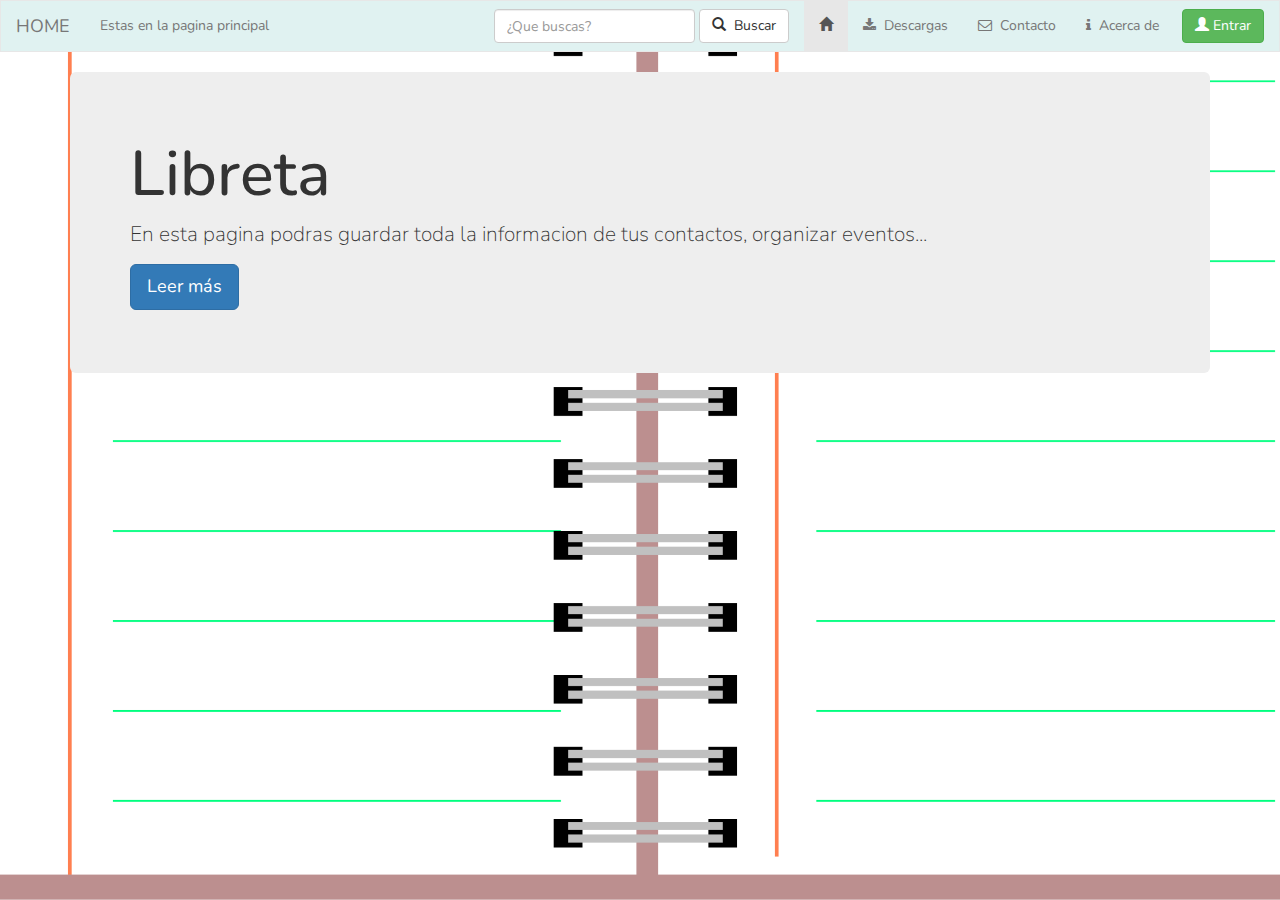
==== index.html @ ff147fd1 "icono" ====
<!DOCTYPE html>
<html lang="es">
    <head>
        <link rel="shortcut icon" href="favicon.ico"/>
        <meta charset="utf-8">
        <meta http-equiv="X-UA-Compatible" content="IE=edge">
        <meta name="viewport" content="width=device-width, initial-scale=1">
        <meta name="description" content="">
        <title>Libreta | Home</title>

        <!-- Bootstrap -->
        <link href="css/bootstrap.min.css" rel="stylesheet">

        <!-- purecss -->
        <link rel="stylesheet" href="http://yui.yahooapis.com/pure/0.5.0/pure-min.css">

        <!-- Estilo personificado -->
        <link href="css/style.css" rel="stylesheet">

        <!-- font awesone(iconos) -->
        <link href="//maxcdn.bootstrapcdn.com/font-awesome/4.2.0/css/font-awesome.min.css" rel="stylesheet">
        
        <link href='http://fonts.googleapis.com/css?family=Nunito:400,300,700' rel='stylesheet' type='text/css'>
    </head>
    <body>

        <nav class="navbar navbar-default">
            <div class="container-fluid">
                <!-- Brand and toggle get grouped for better mobile display -->
                <div class="navbar-header">
                    <button type="button" class="navbar-toggle collapsed" data-toggle="collapse" data-target="#bs-example-navbar-collapse-1">
                        <span class="sr-only">Toggle navigation</span>
                        <span class="icon-bar"></span>
                        <span class="icon-bar"></span>
                        <span class="icon-bar"></span>
                    </button>
                    <a class="navbar-brand" href="#">HOME</a><p class="navbar-text">Estas en la pagina principal</p> 
                </div>

                <!-- Collect the nav links, forms, and other content for toggling -->
                <div class="collapse navbar-collapse " id="bs-example-navbar-collapse-1">

                    

                    <ul class="nav navbar-nav navbar-right">
                        <li class="active"><a href="home.php"><span class="glyphicon glyphicon-home"></span></a></li>
                        <li><a href="descargas.html"><span class="fa fa-download"></span>&nbsp; Descargas</a></li>
                        <li><a href="contacto.html"><span class="fa fa-envelope-o"></span>&nbsp; Contacto</a></li>
                        <li><a href="info.html"><span class="fa fa-info"></span>&nbsp; Acerca de</a></li>
                        <li>&nbsp; <button type="button" class="btn btn-success navbar-btn" data-toggle="modal" data-target="#myModal"><span class="glyphicon glyphicon-user"></span> Entrar</button></li>
                    </ul>
                    <form class="navbar-form navbar-right" role="search">
                        <div class="form-group">
                            <input type="text" class="form-control" placeholder="¿Que buscas?">
                        </div>
                        <button type="submit" class="btn btn-default"><span class="glyphicon glyphicon-search"></span>&nbsp; Buscar</button>
                    </form>

                    <div class="modal fade" id="myModal" tabindex="-1" role="dialog" aria-labelledby="myModalLabel" aria-hidden="true">
                        <div class="modal-dialog">
                            <div class="modal-content">
                                <div class="modal-header">
                                    <button type="button" class="close" data-dismiss="modal" aria-label="Close"><span aria-hidden="true">&times;</span></button>
                                    <h4 class="modal-title" id="myModalLabel">Entrar en nuestro servicio</h4>
                                </div>
                                <div class="modal-body">
                                    <div class="row">
                                        <div class="col-xs-12 col-md-6">
                                            <form class="pure-form pure-form-stacked" action="oper/login.php" method="post">
                                                <fieldset>
                                                    <legend>Inicio de Sesión</legend>
                                                    
                                                    <label for="email">Email</label>
                                                    <input id="email" name="email" type="email" class="pure-input-1" placeholder="Email" required="required">

                                                    <label for="password">Password</label>
                                                    <input id="password" type="password" name="password" class="pure-input-1"  placeholder="Password" required="required">

                                                    <label for="remember" class="pure-checkbox">
                                                        <input id="remember" type="checkbox"> Recordar
                                                    </label>

                                                    <button type="submit" class="btn btn-success">Iniciar Sesión</button>
                                                </fieldset>
                                            </form>
                                        </div>
                                        <div class="col-xs-12 col-md-6">
                                            <form class="pure-form pure-form-stacked">
                                                <fieldset>
                                                    <legend>Registrarse</legend>


                                                    <label for="nombre-reg">Nombre</label>
                                                    <input id="nombre-reg" class="pure-input-1" type="text" placeholder="Nombre" required>

                                                    <label for="email-reg">Email</label>
                                                    <input id="email-reg" type="email" class="pure-input-1" placeholder="Email" required>

                                                    <label for="email-rep">Repita el Email</label>
                                                    <input id="email-rep" type="email" class="pure-input-1" placeholder="Repita el Email" required>


                                                    <label for="password-reg">Password</label>
                                                    <input id="password-reg" type="password" class="pure-input-1" placeholder="Password" required>


                                                    <label for="password-rep" >Repita la Password</label>
                                                    <input id="password-rep" class="margen-inf-20 pure-input-1" type="password" placeholder="Repita la Password" required>
                                                    <br/>
                                                    <button type="submit" class="btn btn-primary">Registrarse</button>
                                                </fieldset>
                                            </form>
                                        </div>
                                    </div>
                                    <div class="modal-footer">
                                        <p class="text-info">Proximamente podras entrar usando tu cuenta de facebook, twitter u otra red social.</p>

                                    </div>
                                </div>
                            </div>
                        </div>

                    </div>
                </div><!-- /.navbar-collapse -->
            </div><!-- /.container-fluid -->
        </nav>
        <div class="container">
            <div class="jumbotron">
                <h1>Libreta</h1>
                <p>En esta pagina podras guardar toda la informacion de tus contactos, organizar eventos... </p>
                <p><a class="btn btn-primary btn-lg" role="button" data-toggle="collapse" href="#collapseLeerMas" data-aria-expanded="false" data-aria-controls="collapseLeerMas">Leer más</a></p>
                <div class="collapse" id="collapseLeerMas">
  <div class="well">
    mdsjfs fsdfjsdof fsdfonr freferghtyujk uikui l ioiñp  
  </div>
</div>
            </div>
        </div>

       
        <!-- jQuery -->
        <script src="https://ajax.googleapis.com/ajax/libs/jquery/1.11.1/jquery.min.js"></script>
        <!-- Javascript para los efectos de bootstrap -->
        <script src="js/bootstrap.min.js"></script>
        <script src="js/modal.js"></script>
    </body>
</html>
---- css/style.css ----
/*
To change this license header, choose License Headers in Project Properties.
To change this template file, choose Tools | Templates
and open the template in the editor.
*/
/* 
    Created on : 02-01-2015, 20:09:57
    Author     : Victor
*/
body {
    background: url(../img/agenda.png) no-repeat center center fixed; 
    -webkit-background-size: cover;
    -moz-background-size: cover;
    -o-background-size: cover;
    background-size: cover;
}


*{
    font-family: 'Nunito', sans-serif;
}

.display-block{
    position: relative;
    padding: 5px;
}

.navbar{
    border-radius: 0px;
}
.navbar-default{
    background-color: #E0F2F1;
}

.margen-inf-20{
    
    margin-bottom: 20px;
}
.button-success,
        .button-error,
        .button-warning,
        .button-secondary {
            color: white;
            border-radius: 4px;
            text-shadow: 0 1px 1px rgba(0, 0, 0, 0.2);
        }

        .button-success {
            background: rgb(28, 184, 65); /* this is a green */
        }

        .button-error {
            background: rgb(202, 60, 60); /* this is a maroon */
        }

        .button-warning {
            background: rgb(223, 117, 20); /* this is an orange */
        }

        .button-secondary {
            background: rgb(66, 184, 221); /* this is a light blue */
        }
.izq{
    float: left;
    position: absolute;
}
.der{
    float: left;
    position: absolute;
    left: 35%;
}
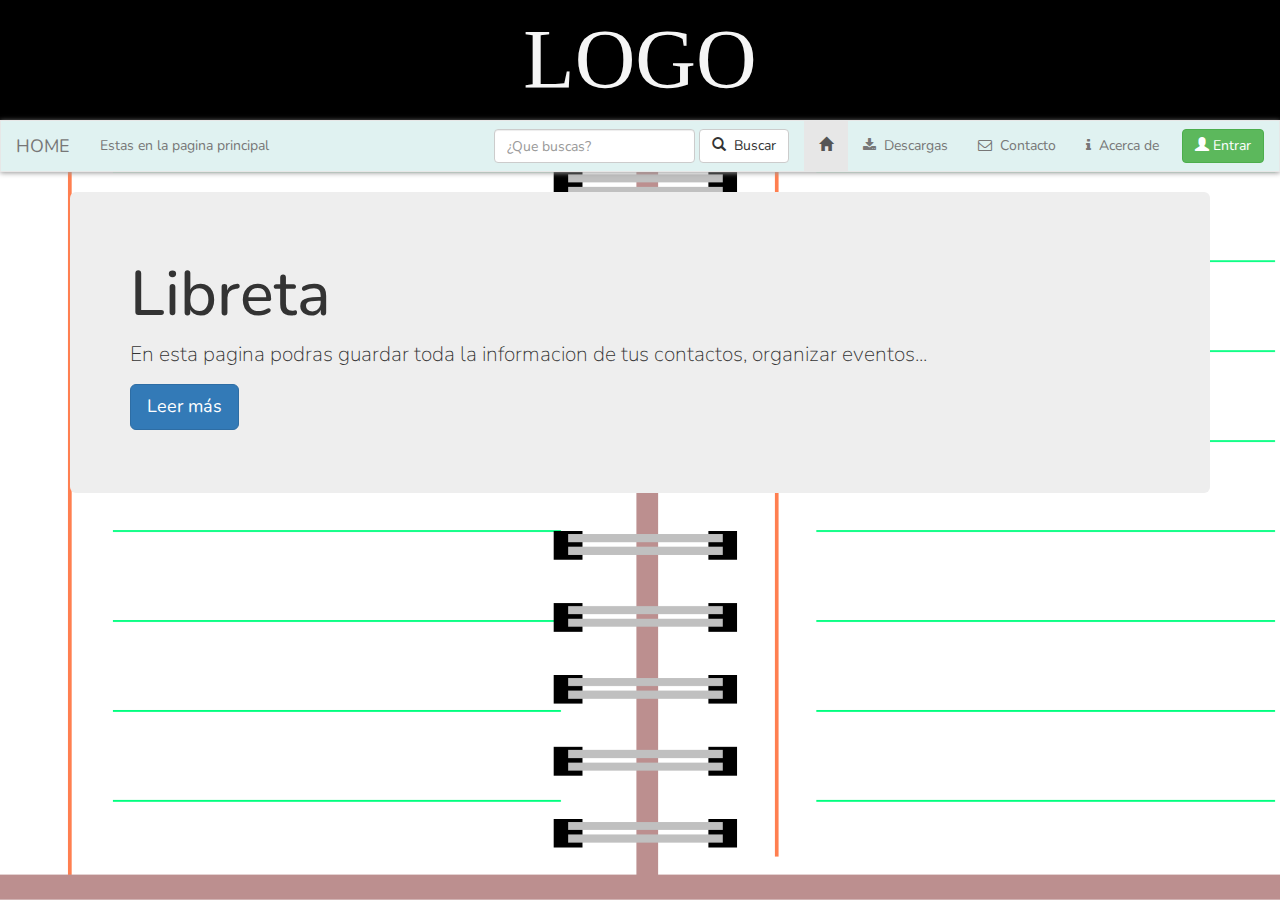
==== commit 9ac0bd47: ":new:  Novedades en el index" ====
--- a/index.html
+++ b/index.html
@@ -19,12 +19,35 @@
 
         <!-- font awesone(iconos) -->
         <link href="//maxcdn.bootstrapcdn.com/font-awesome/4.2.0/css/font-awesome.min.css" rel="stylesheet">
-        
+
         <link href='http://fonts.googleapis.com/css?family=Nunito:400,300,700' rel='stylesheet' type='text/css'>
+        <script>
+            (function (i, s, o, g, r, a, m) {
+                i['GoogleAnalyticsObject'] = r;
+                i[r] = i[r] || function () {
+                    (i[r].q = i[r].q || []).push(arguments)
+                }, i[r].l = 1 * new Date();
+                a = s.createElement(o),
+                        m = s.getElementsByTagName(o)[0];
+                a.async = 1;
+                a.src = g;
+                m.parentNode.insertBefore(a, m)
+            })(window, document, 'script', '//www.google-analytics.com/analytics.js', 'ga');
+
+            ga('create', 'UA-58429237-1', 'auto');
+            ga('send', 'pageview');
+
+        </script>
+         <!-- jQuery -->
+        <script src="https://ajax.googleapis.com/ajax/libs/jquery/1.11.1/jquery.min.js"></script>
+        <!-- Javascript para los efectos de bootstrap -->
+        <script src="js/bootstrap.min.js"></script>
+        <script src="js/modal.js"></script>
+        <script src="js/ejecucion-jquery.js"></script>
     </head>
     <body>
-
-        <nav class="navbar navbar-default">
+        <div class="logo">LOGO</div>
+        <nav class="navbar navbar-default menu">
             <div class="container-fluid">
                 <!-- Brand and toggle get grouped for better mobile display -->
                 <div class="navbar-header">
@@ -40,7 +63,7 @@
                 <!-- Collect the nav links, forms, and other content for toggling -->
                 <div class="collapse navbar-collapse " id="bs-example-navbar-collapse-1">
 
-                    
+
 
                     <ul class="nav navbar-nav navbar-right">
                         <li class="active"><a href="home.php"><span class="glyphicon glyphicon-home"></span></a></li>
@@ -69,7 +92,7 @@
                                             <form class="pure-form pure-form-stacked" action="oper/login.php" method="post">
                                                 <fieldset>
                                                     <legend>Inicio de Sesión</legend>
-                                                    
+
                                                     <label for="email">Email</label>
                                                     <input id="email" name="email" type="email" class="pure-input-1" placeholder="Email" required="required">
 
@@ -130,14 +153,26 @@
                 <p>En esta pagina podras guardar toda la informacion de tus contactos, organizar eventos... </p>
                 <p><a class="btn btn-primary btn-lg" role="button" data-toggle="collapse" href="#collapseLeerMas" data-aria-expanded="false" data-aria-controls="collapseLeerMas">Leer más</a></p>
                 <div class="collapse" id="collapseLeerMas">
-  <div class="well">
-    mdsjfs fsdfjsdof fsdfonr freferghtyujk uikui l ioiñp  
-  </div>
-</div>
+                    <div class="well">
+                        <p>
+                            Lorem ipsum dolor sit amet, consectetur adipisicing elit, sed do eiusmod tempor incididunt ut labore et dolore magna aliqua. Ut enim ad minim veniam, quis nostrud exercitation ullamco laboris nisi ut aliquip ex ea commodo consequat. Duis aute irure dolor in reprehenderit in voluptate velit esse cillum dolore eu fugiat nulla pariatur. Excepteur sint occaecat cupidatat non proident, sunt in culpa qui officia deserunt mollit anim id est laborum.
+                        </p>
+                        <p>
+                            Curabitur pretium tincidunt lacus. Nulla gravida orci a odio. Nullam varius, turpis et commodo pharetra, est eros bibendum elit, nec luctus magna felis sollicitudin mauris. Integer in mauris eu nibh euismod gravida. Duis ac tellus et risus vulputate vehicula. Donec lobortis risus a elit. Etiam tempor. Ut ullamcorper, ligula eu tempor congue, eros est euismod turpis, id tincidunt sapien risus a quam. Maecenas fermentum consequat mi. Donec fermentum. Pellentesque malesuada nulla a mi. Duis sapien sem, aliquet nec, commodo eget, consequat quis, neque. Aliquam faucibus, elit ut dictum aliquet, felis nisl adipiscing sapien, sed malesuada diam lacus eget erat. Cras mollis scelerisque nunc. Nullam arcu. Aliquam consequat. Curabitur augue lorem, dapibus quis, laoreet et, pretium ac, nisi. Aenean magna nisl, mollis quis, molestie eu, feugiat in, orci. In hac habitasse platea dictumst.
+                        </p>
+                        <p>
+                            Fusce convallis, mauris imperdiet gravida bibendum, nisl turpis suscipit mauris, sed placerat ipsum urna sed risus. In convallis tellus a mauris. Curabitur non elit ut libero tristique sodales. Mauris a lacus. Donec mattis semper leo. In hac habitasse platea dictumst. Vivamus facilisis diam at odio. Mauris dictum, nisi eget consequat elementum, lacus ligula molestie metus, non feugiat orci magna ac sem. Donec turpis. Donec vitae metus. Morbi tristique neque eu mauris. Quisque gravida ipsum non sapien. Proin turpis lacus, scelerisque vitae, elementum at, lobortis ac, quam. Aliquam dictum eleifend risus. In hac habitasse platea dictumst. Etiam sit amet diam. Suspendisse odio. Suspendisse nunc. In semper bibendum libero.
+                        </p>
+                        <p>
+                            Proin nonummy, lacus eget pulvinar lacinia, pede felis dignissim leo, vitae tristique magna lacus sit amet eros. Nullam ornare. Praesent odio ligula, dapibus sed, tincidunt eget, dictum ac, nibh. Nam quis lacus. Nunc eleifend molestie velit. Morbi lobortis quam eu velit. Donec euismod vestibulum massa. Donec non lectus. Aliquam commodo lacus sit amet nulla. Cras dignissim elit et augue. Nullam non diam. Pellentesque habitant morbi tristique senectus et netus et malesuada fames ac turpis egestas. In hac habitasse platea dictumst. Aenean vestibulum. Sed lobortis elit quis lectus. Nunc sed lacus at augue bibendum dapibus.
+                        </p>
+
+                    </div>
+                </div>
             </div>
         </div>
 
-       
+
         <!-- jQuery -->
         <script src="https://ajax.googleapis.com/ajax/libs/jquery/1.11.1/jquery.min.js"></script>
         <!-- Javascript para los efectos de bootstrap -->
--- a/css/style.css
+++ b/css/style.css
@@ -18,6 +18,7 @@
 
 *{
     font-family: 'Nunito', sans-serif;
+    box-sizing: border-box;
 }
 
 .display-block{
@@ -30,6 +31,7 @@
 }
 .navbar-default{
     background-color: #E0F2F1;
+    box-shadow: 0 1px 5px #999;
 }
 
 .margen-inf-20{
@@ -68,4 +70,21 @@
     float: left;
     position: absolute;
     left: 35%;
+}
+.logo{
+    background-color: #000;
+    color: whitesmoke;
+    text-align: center;
+    font-size: 6em;
+    font-family: "Segoe UI";
+}
+.logo span{
+    font-size: 14pt;
+}
+.menu-fixed{
+    position: fixed;
+    z-index: 1000;
+    top: 0;
+    width: 100%;
+    box-shadow: 0 1px 5px #999;
 }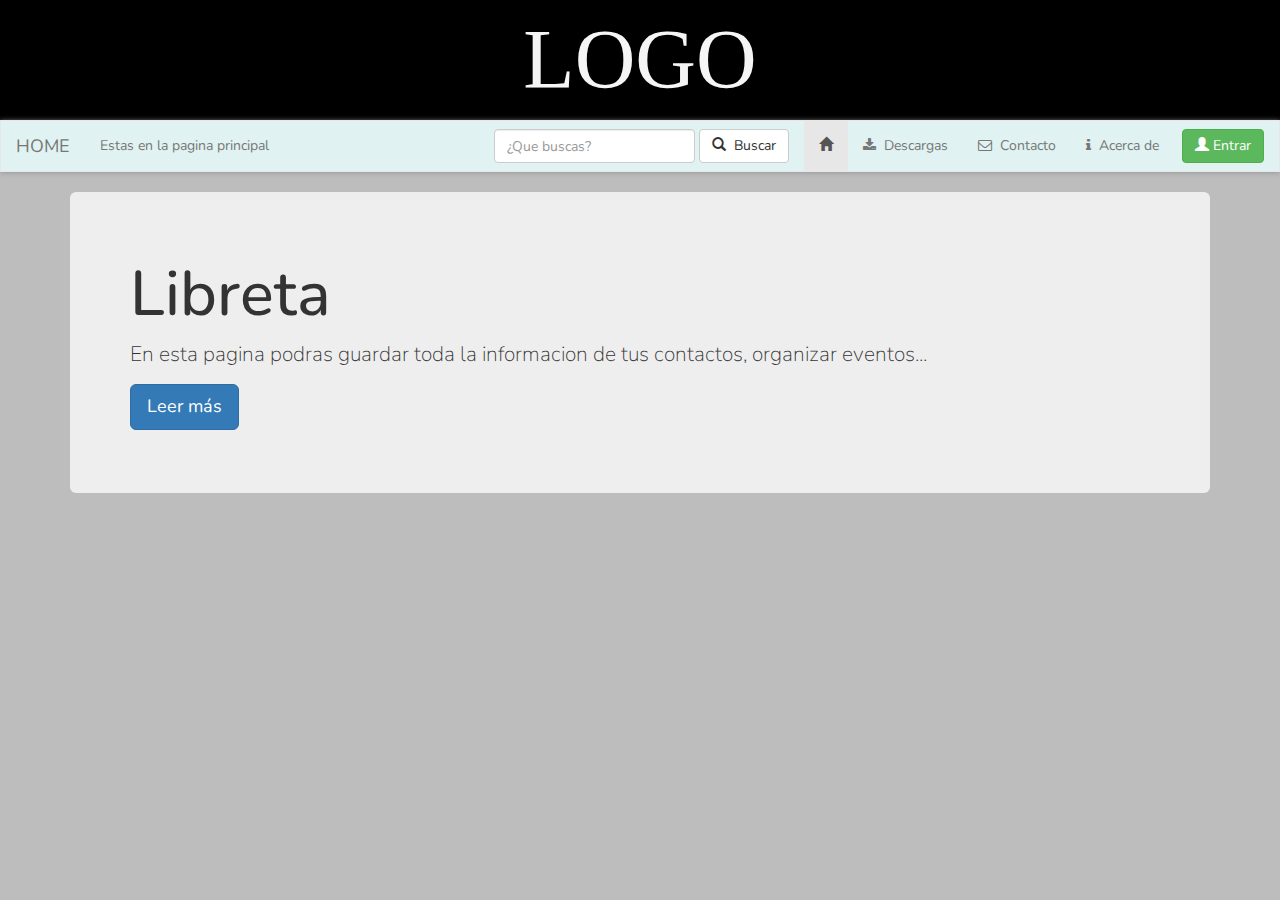
==== commit fedc7b7d: "cambios esteticos" ====
--- a/index.html
+++ b/index.html
@@ -38,12 +38,7 @@
             ga('send', 'pageview');
 
         </script>
-         <!-- jQuery -->
-        <script src="https://ajax.googleapis.com/ajax/libs/jquery/1.11.1/jquery.min.js"></script>
-        <!-- Javascript para los efectos de bootstrap -->
-        <script src="js/bootstrap.min.js"></script>
-        <script src="js/modal.js"></script>
-        <script src="js/ejecucion-jquery.js"></script>
+        
     </head>
     <body>
         <div class="logo">LOGO</div>
@@ -172,11 +167,11 @@
             </div>
         </div>
 
-
-        <!-- jQuery -->
+ <!-- jQuery -->
         <script src="https://ajax.googleapis.com/ajax/libs/jquery/1.11.1/jquery.min.js"></script>
         <!-- Javascript para los efectos de bootstrap -->
         <script src="js/bootstrap.min.js"></script>
         <script src="js/modal.js"></script>
+        <script src="js/ejecucion-jquery.js"></script>
     </body>
 </html>--- a/css/style.css
+++ b/css/style.css
@@ -8,7 +8,7 @@
     Author     : Victor
 */
 body {
-    background: url(../img/agenda.png) no-repeat center center fixed; 
+    background: #BDBDBD; 
     -webkit-background-size: cover;
     -moz-background-size: cover;
     -o-background-size: cover;
@@ -76,6 +76,7 @@
     color: whitesmoke;
     text-align: center;
     font-size: 6em;
+    font-weight: 200;
     font-family: "Segoe UI";
 }
 .logo span{
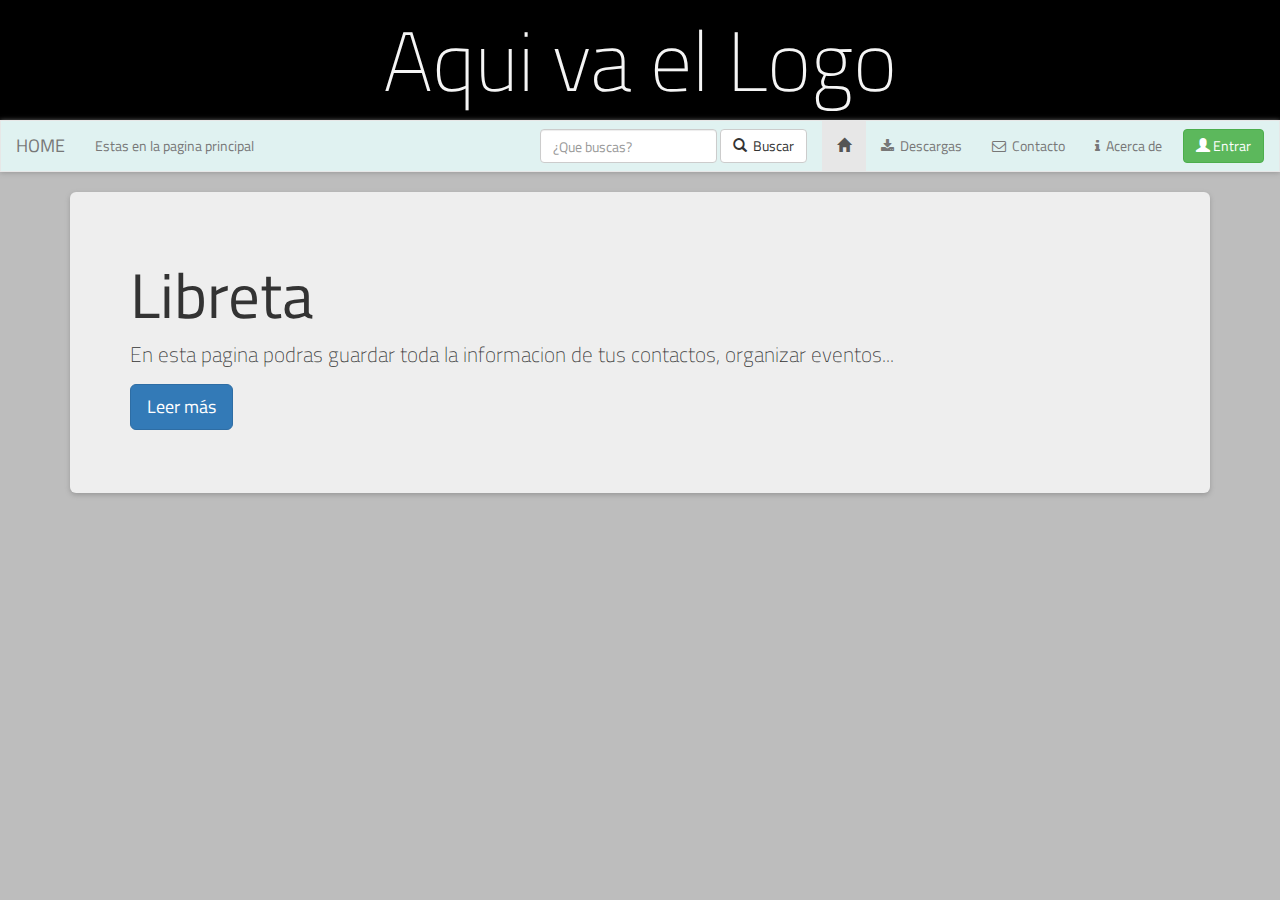
==== commit 9fb1602f: ":new: Agregar notas" ====
--- a/index.html
+++ b/index.html
@@ -20,6 +20,9 @@
         <!-- font awesone(iconos) -->
         <link href="//maxcdn.bootstrapcdn.com/font-awesome/4.2.0/css/font-awesome.min.css" rel="stylesheet">
 
+        <link href='http://fonts.googleapis.com/css?family=Poiret+One' rel='stylesheet' type='text/css'>
+        <link href='http://fonts.googleapis.com/css?family=Titillium+Web' rel='stylesheet' type='text/css'>
+        
         <link href='http://fonts.googleapis.com/css?family=Nunito:400,300,700' rel='stylesheet' type='text/css'>
         <script>
             (function (i, s, o, g, r, a, m) {
@@ -41,7 +44,7 @@
         
     </head>
     <body>
-        <div class="logo">LOGO</div>
+        <div class="logo">Aqui va el Logo</div>
         <nav class="navbar navbar-default menu">
             <div class="container-fluid">
                 <!-- Brand and toggle get grouped for better mobile display -->
--- a/css/style.css
+++ b/css/style.css
@@ -17,7 +17,7 @@
 
 
 *{
-    font-family: 'Nunito', sans-serif;
+    font-family:'Titillium Web', 'Poiret One', 'Nunito', sans-serif;
     box-sizing: border-box;
 }
 
@@ -77,7 +77,7 @@
     text-align: center;
     font-size: 6em;
     font-weight: 200;
-    font-family: "Segoe UI";
+    font-family:'Titillium Web', 'Poiret One',"Segoe UI";
 }
 .logo span{
     font-size: 14pt;
@@ -88,4 +88,10 @@
     top: 0;
     width: 100%;
     box-shadow: 0 1px 5px #999;
+}
+.jumbotron{
+    box-shadow: 0 2px 5px #999;
+}
+.well{
+    box-shadow: 0 1px 5px #999 inset;
 }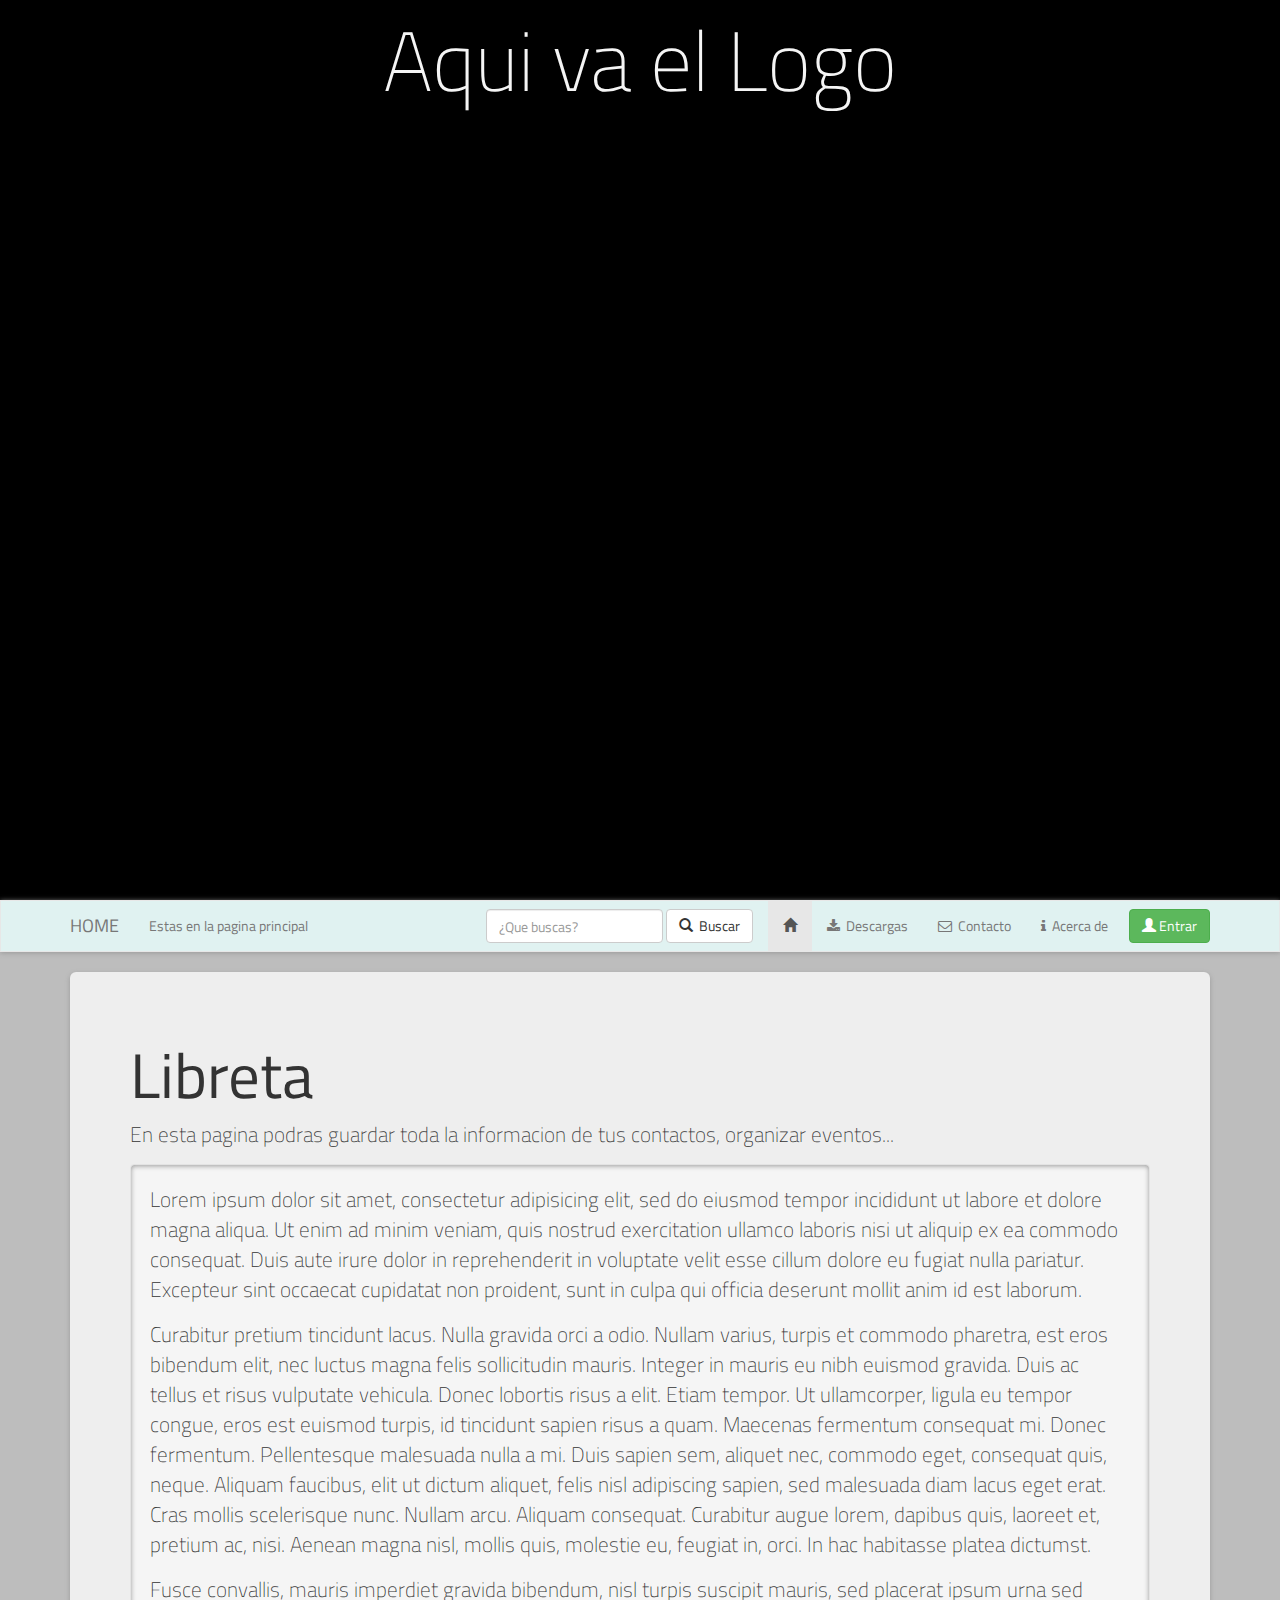
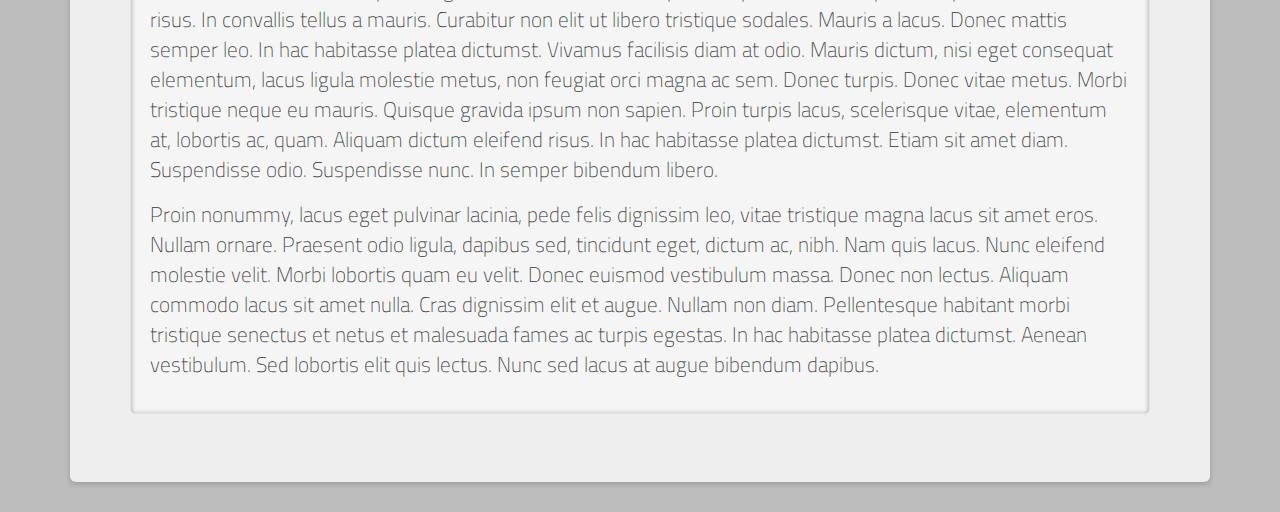
==== commit bfa95f47: "Index" ====
--- a/index.html
+++ b/index.html
@@ -41,12 +41,19 @@
             ga('send', 'pageview');
 
         </script>
+         <!-- jQuery -->
+        <script src="https://ajax.googleapis.com/ajax/libs/jquery/1.11.1/jquery.min.js"></script>
+        <!-- Javascript para los efectos de bootstrap -->
+        <script src="js/bootstrap.min.js"></script>
+        <script src="js/modal.js"></script>
+        <script src="js/ejecucion-jquery.js"></script>
         
     </head>
     <body>
+        <div class="contenedor-navs">
         <div class="logo">Aqui va el Logo</div>
-        <nav class="navbar navbar-default menu">
-            <div class="container-fluid">
+        <nav class="navbar navbar-default menu inicio">
+            <div class="container">
                 <!-- Brand and toggle get grouped for better mobile display -->
                 <div class="navbar-header">
                     <button type="button" class="navbar-toggle collapsed" data-toggle="collapse" data-target="#bs-example-navbar-collapse-1">
@@ -145,12 +152,12 @@
                 </div><!-- /.navbar-collapse -->
             </div><!-- /.container-fluid -->
         </nav>
+       
         <div class="container">
             <div class="jumbotron">
                 <h1>Libreta</h1>
                 <p>En esta pagina podras guardar toda la informacion de tus contactos, organizar eventos... </p>
-                <p><a class="btn btn-primary btn-lg" role="button" data-toggle="collapse" href="#collapseLeerMas" data-aria-expanded="false" data-aria-controls="collapseLeerMas">Leer más</a></p>
-                <div class="collapse" id="collapseLeerMas">
+               
                     <div class="well">
                         <p>
                             Lorem ipsum dolor sit amet, consectetur adipisicing elit, sed do eiusmod tempor incididunt ut labore et dolore magna aliqua. Ut enim ad minim veniam, quis nostrud exercitation ullamco laboris nisi ut aliquip ex ea commodo consequat. Duis aute irure dolor in reprehenderit in voluptate velit esse cillum dolore eu fugiat nulla pariatur. Excepteur sint occaecat cupidatat non proident, sunt in culpa qui officia deserunt mollit anim id est laborum.
@@ -166,15 +173,10 @@
                         </p>
 
                     </div>
-                </div>
+               
             </div>
         </div>
 
- <!-- jQuery -->
-        <script src="https://ajax.googleapis.com/ajax/libs/jquery/1.11.1/jquery.min.js"></script>
-        <!-- Javascript para los efectos de bootstrap -->
-        <script src="js/bootstrap.min.js"></script>
-        <script src="js/modal.js"></script>
-        <script src="js/ejecucion-jquery.js"></script>
+ </div>
     </body>
 </html>--- a/css/style.css
+++ b/css/style.css
@@ -32,6 +32,7 @@
 .navbar-default{
     background-color: #E0F2F1;
     box-shadow: 0 1px 5px #999;
+    
 }
 
 .margen-inf-20{
@@ -78,6 +79,7 @@
     font-size: 6em;
     font-weight: 200;
     font-family:'Titillium Web', 'Poiret One',"Segoe UI";
+    height: 100%;
 }
 .logo span{
     font-size: 14pt;
@@ -94,4 +96,8 @@
 }
 .well{
     box-shadow: 0 1px 5px #999 inset;
+}
+.contenedor-navs{
+    position: relative;
+    max-width: 100%;
 }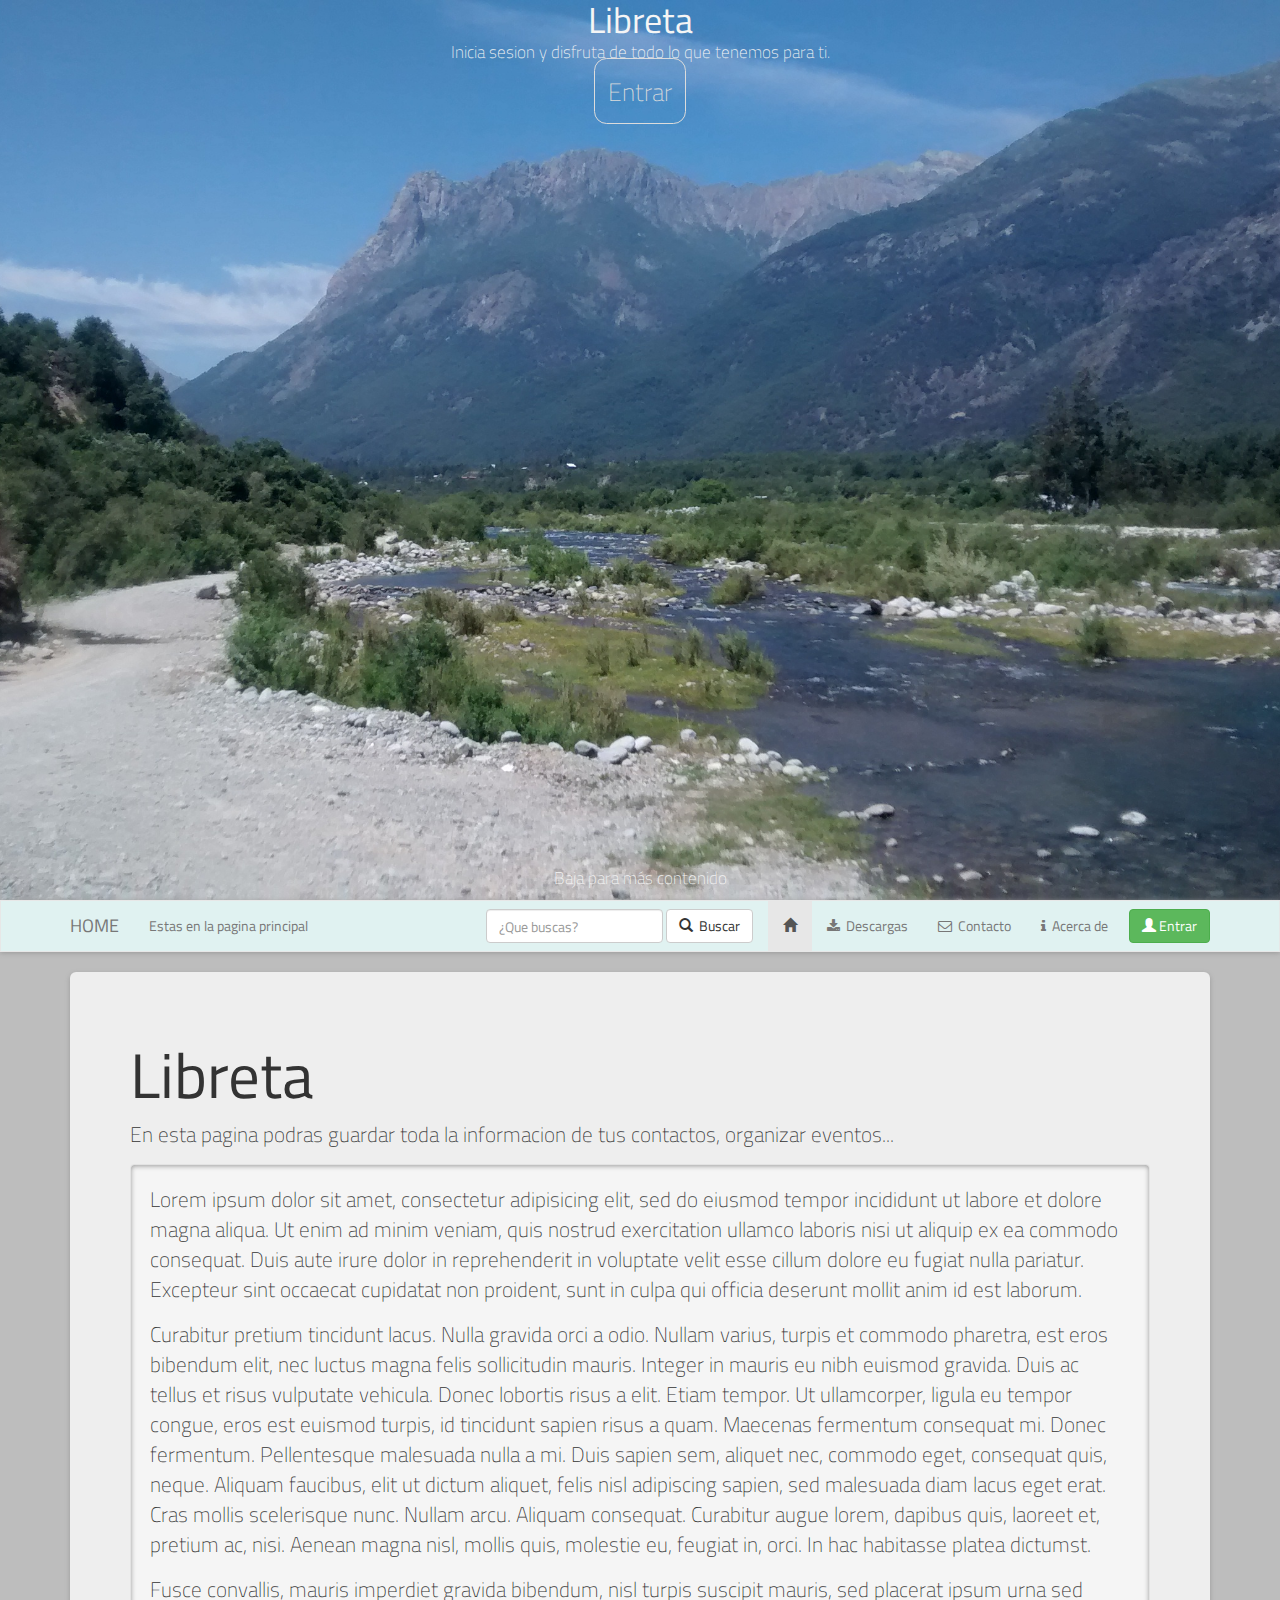
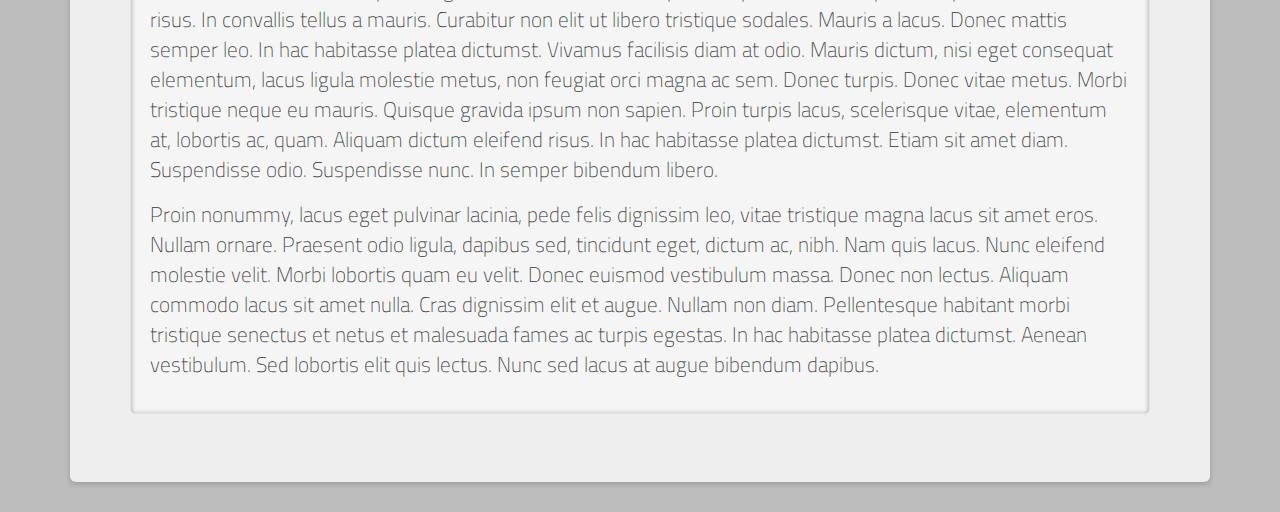
==== commit 5a5eafd5: "vista preliminar del index" ====
--- a/index.html
+++ b/index.html
@@ -22,7 +22,7 @@
 
         <link href='http://fonts.googleapis.com/css?family=Poiret+One' rel='stylesheet' type='text/css'>
         <link href='http://fonts.googleapis.com/css?family=Titillium+Web' rel='stylesheet' type='text/css'>
-        
+
         <link href='http://fonts.googleapis.com/css?family=Nunito:400,300,700' rel='stylesheet' type='text/css'>
         <script>
             (function (i, s, o, g, r, a, m) {
@@ -41,123 +41,128 @@
             ga('send', 'pageview');
 
         </script>
-         <!-- jQuery -->
+        <!-- jQuery -->
         <script src="https://ajax.googleapis.com/ajax/libs/jquery/1.11.1/jquery.min.js"></script>
         <!-- Javascript para los efectos de bootstrap -->
         <script src="js/bootstrap.min.js"></script>
         <script src="js/modal.js"></script>
         <script src="js/ejecucion-jquery.js"></script>
-        
+
     </head>
     <body>
         <div class="contenedor-navs">
-        <div class="logo">Aqui va el Logo</div>
-        <nav class="navbar navbar-default menu inicio">
-            <div class="container">
-                <!-- Brand and toggle get grouped for better mobile display -->
-                <div class="navbar-header">
-                    <button type="button" class="navbar-toggle collapsed" data-toggle="collapse" data-target="#bs-example-navbar-collapse-1">
-                        <span class="sr-only">Toggle navigation</span>
-                        <span class="icon-bar"></span>
-                        <span class="icon-bar"></span>
-                        <span class="icon-bar"></span>
-                    </button>
-                    <a class="navbar-brand" href="#">HOME</a><p class="navbar-text">Estas en la pagina principal</p> 
-                </div>
+            <div class="logo"><h1>Libreta</h1>
+                <div class="intro">
+                    <p>Inicia sesion y disfruta de todo lo que tenemos para ti.</p>
+                    <p><a href="login.php" class="btn-intro">Entrar</a></p>
+                    <div class="bajar"><p>Baja para más contenido</p></div>
+                </div></div>
+            <nav class="navbar navbar-default menu inicio">
+                <div class="container">
+                    <!-- Brand and toggle get grouped for better mobile display -->
+                    <div class="navbar-header">
+                        <button type="button" class="navbar-toggle collapsed" data-toggle="collapse" data-target="#bs-example-navbar-collapse-1">
+                            <span class="sr-only">Toggle navigation</span>
+                            <span class="icon-bar"></span>
+                            <span class="icon-bar"></span>
+                            <span class="icon-bar"></span>
+                        </button>
+                        <a class="navbar-brand" href="#">HOME</a><p class="navbar-text">Estas en la pagina principal</p> 
+                    </div>
 
-                <!-- Collect the nav links, forms, and other content for toggling -->
-                <div class="collapse navbar-collapse " id="bs-example-navbar-collapse-1">
+                    <!-- Collect the nav links, forms, and other content for toggling -->
+                    <div class="collapse navbar-collapse " id="bs-example-navbar-collapse-1">
 
 
 
-                    <ul class="nav navbar-nav navbar-right">
-                        <li class="active"><a href="home.php"><span class="glyphicon glyphicon-home"></span></a></li>
-                        <li><a href="descargas.html"><span class="fa fa-download"></span>&nbsp; Descargas</a></li>
-                        <li><a href="contacto.html"><span class="fa fa-envelope-o"></span>&nbsp; Contacto</a></li>
-                        <li><a href="info.html"><span class="fa fa-info"></span>&nbsp; Acerca de</a></li>
-                        <li>&nbsp; <button type="button" class="btn btn-success navbar-btn" data-toggle="modal" data-target="#myModal"><span class="glyphicon glyphicon-user"></span> Entrar</button></li>
-                    </ul>
-                    <form class="navbar-form navbar-right" role="search">
-                        <div class="form-group">
-                            <input type="text" class="form-control" placeholder="¿Que buscas?">
-                        </div>
-                        <button type="submit" class="btn btn-default"><span class="glyphicon glyphicon-search"></span>&nbsp; Buscar</button>
-                    </form>
+                        <ul class="nav navbar-nav navbar-right">
+                            <li class="active"><a href="home.php"><span class="glyphicon glyphicon-home"></span></a></li>
+                            <li><a href="descargas.html"><span class="fa fa-download"></span>&nbsp; Descargas</a></li>
+                            <li><a href="contacto.html"><span class="fa fa-envelope-o"></span>&nbsp; Contacto</a></li>
+                            <li><a href="info.html"><span class="fa fa-info"></span>&nbsp; Acerca de</a></li>
+                            <li>&nbsp; <button type="button" class="btn btn-success navbar-btn" data-toggle="modal" data-target="#myModal"><span class="glyphicon glyphicon-user"></span> Entrar</button></li>
+                        </ul>
+                        <form class="navbar-form navbar-right" role="search">
+                            <div class="form-group">
+                                <input type="text" class="form-control" placeholder="¿Que buscas?">
+                            </div>
+                            <button type="submit" class="btn btn-default"><span class="glyphicon glyphicon-search"></span>&nbsp; Buscar</button>
+                        </form>
 
-                    <div class="modal fade" id="myModal" tabindex="-1" role="dialog" aria-labelledby="myModalLabel" aria-hidden="true">
-                        <div class="modal-dialog">
-                            <div class="modal-content">
-                                <div class="modal-header">
-                                    <button type="button" class="close" data-dismiss="modal" aria-label="Close"><span aria-hidden="true">&times;</span></button>
-                                    <h4 class="modal-title" id="myModalLabel">Entrar en nuestro servicio</h4>
-                                </div>
-                                <div class="modal-body">
-                                    <div class="row">
-                                        <div class="col-xs-12 col-md-6">
-                                            <form class="pure-form pure-form-stacked" action="oper/login.php" method="post">
-                                                <fieldset>
-                                                    <legend>Inicio de Sesión</legend>
+                        <div class="modal fade" id="myModal" tabindex="-1" role="dialog" aria-labelledby="myModalLabel" aria-hidden="true">
+                            <div class="modal-dialog">
+                                <div class="modal-content">
+                                    <div class="modal-header">
+                                        <button type="button" class="close" data-dismiss="modal" aria-label="Close"><span aria-hidden="true">&times;</span></button>
+                                        <h4 class="modal-title" id="myModalLabel">Entrar en nuestro servicio</h4>
+                                    </div>
+                                    <div class="modal-body">
+                                        <div class="row">
+                                            <div class="col-xs-12 col-md-6">
+                                                <form class="pure-form pure-form-stacked" action="oper/login.php" method="post">
+                                                    <fieldset>
+                                                        <legend>Inicio de Sesión</legend>
 
-                                                    <label for="email">Email</label>
-                                                    <input id="email" name="email" type="email" class="pure-input-1" placeholder="Email" required="required">
+                                                        <label for="email">Email</label>
+                                                        <input id="email" name="email" type="email" class="pure-input-1" placeholder="Email" required="required">
 
-                                                    <label for="password">Password</label>
-                                                    <input id="password" type="password" name="password" class="pure-input-1"  placeholder="Password" required="required">
+                                                        <label for="password">Password</label>
+                                                        <input id="password" type="password" name="password" class="pure-input-1"  placeholder="Password" required="required">
 
-                                                    <label for="remember" class="pure-checkbox">
-                                                        <input id="remember" type="checkbox"> Recordar
-                                                    </label>
+                                                        <label for="remember" class="pure-checkbox">
+                                                            <input id="remember" type="checkbox"> Recordar
+                                                        </label>
 
-                                                    <button type="submit" class="btn btn-success">Iniciar Sesión</button>
-                                                </fieldset>
-                                            </form>
-                                        </div>
-                                        <div class="col-xs-12 col-md-6">
-                                            <form class="pure-form pure-form-stacked">
-                                                <fieldset>
-                                                    <legend>Registrarse</legend>
+                                                        <button type="submit" class="btn btn-success">Iniciar Sesión</button>
+                                                    </fieldset>
+                                                </form>
+                                            </div>
+                                            <div class="col-xs-12 col-md-6">
+                                                <form class="pure-form pure-form-stacked">
+                                                    <fieldset>
+                                                        <legend>Registrarse</legend>
 
 
-                                                    <label for="nombre-reg">Nombre</label>
-                                                    <input id="nombre-reg" class="pure-input-1" type="text" placeholder="Nombre" required>
+                                                        <label for="nombre-reg">Nombre</label>
+                                                        <input id="nombre-reg" class="pure-input-1" type="text" placeholder="Nombre" required>
 
-                                                    <label for="email-reg">Email</label>
-                                                    <input id="email-reg" type="email" class="pure-input-1" placeholder="Email" required>
+                                                        <label for="email-reg">Email</label>
+                                                        <input id="email-reg" type="email" class="pure-input-1" placeholder="Email" required>
 
-                                                    <label for="email-rep">Repita el Email</label>
-                                                    <input id="email-rep" type="email" class="pure-input-1" placeholder="Repita el Email" required>
+                                                        <label for="email-rep">Repita el Email</label>
+                                                        <input id="email-rep" type="email" class="pure-input-1" placeholder="Repita el Email" required>
 
 
-                                                    <label for="password-reg">Password</label>
-                                                    <input id="password-reg" type="password" class="pure-input-1" placeholder="Password" required>
+                                                        <label for="password-reg">Password</label>
+                                                        <input id="password-reg" type="password" class="pure-input-1" placeholder="Password" required>
 
 
-                                                    <label for="password-rep" >Repita la Password</label>
-                                                    <input id="password-rep" class="margen-inf-20 pure-input-1" type="password" placeholder="Repita la Password" required>
-                                                    <br/>
-                                                    <button type="submit" class="btn btn-primary">Registrarse</button>
-                                                </fieldset>
-                                            </form>
+                                                        <label for="password-rep" >Repita la Password</label>
+                                                        <input id="password-rep" class="margen-inf-20 pure-input-1" type="password" placeholder="Repita la Password" required>
+                                                        <br/>
+                                                        <button type="submit" class="btn btn-primary">Registrarse</button>
+                                                    </fieldset>
+                                                </form>
+                                            </div>
                                         </div>
-                                    </div>
-                                    <div class="modal-footer">
-                                        <p class="text-info">Proximamente podras entrar usando tu cuenta de facebook, twitter u otra red social.</p>
+                                        <div class="modal-footer">
+                                            <p class="text-info">Proximamente podras entrar usando tu cuenta de facebook, twitter u otra red social.</p>
 
+                                        </div>
                                     </div>
                                 </div>
                             </div>
+
                         </div>
+                    </div><!-- /.navbar-collapse -->
+                </div><!-- /.container-fluid -->
+            </nav>
 
-                    </div>
-                </div><!-- /.navbar-collapse -->
-            </div><!-- /.container-fluid -->
-        </nav>
-       
-        <div class="container">
-            <div class="jumbotron">
-                <h1>Libreta</h1>
-                <p>En esta pagina podras guardar toda la informacion de tus contactos, organizar eventos... </p>
-               
+            <div class="container">
+                <div class="jumbotron">
+                    <h1>Libreta</h1>
+                    <p>En esta pagina podras guardar toda la informacion de tus contactos, organizar eventos... </p>
+
                     <div class="well">
                         <p>
                             Lorem ipsum dolor sit amet, consectetur adipisicing elit, sed do eiusmod tempor incididunt ut labore et dolore magna aliqua. Ut enim ad minim veniam, quis nostrud exercitation ullamco laboris nisi ut aliquip ex ea commodo consequat. Duis aute irure dolor in reprehenderit in voluptate velit esse cillum dolore eu fugiat nulla pariatur. Excepteur sint occaecat cupidatat non proident, sunt in culpa qui officia deserunt mollit anim id est laborum.
@@ -173,10 +178,10 @@
                         </p>
 
                     </div>
-               
+
+                </div>
             </div>
+
         </div>
-
- </div>
     </body>
 </html>--- a/css/style.css
+++ b/css/style.css
@@ -100,4 +100,56 @@
 .contenedor-navs{
     position: relative;
     max-width: 100%;
-}+}
+.logo > h1{
+    margin: 0px;
+    padding: 0px;
+    
+}
+.logo {
+     /* Location of the image */
+    background-image: url(../img/fondo.jpg);
+  
+  /* Background image is centered vertically and horizontally at all times */
+  background-position: center center;
+  
+  /* Background image doesn't tile */
+  background-repeat: no-repeat;
+  
+  /* Background image is fixed in the viewport so that it doesn't move when 
+     the content's height is greater than the image's height */
+  
+  /* This is what makes the background image rescale based
+     on the container's size */
+  background-size: cover;
+  
+  /* Set a background color that will be displayed
+     while the background image is loading */
+  background-color: #464646;
+}
+.intro > p{
+    font-size: .2em;
+}
+.btn-intro
+{
+    font-size: 1.5em;
+    padding: .5em;
+    border: 1px solid #dcdcdc;
+    border-radius: .5em ;
+    color: #dcdcdc;
+    text-decoration: none;
+    cursor: pointer;
+}
+.btn-intro:hover{
+    border: 1px solid #0078e7;
+    color: #0078e7;
+    text-decoration: none;
+}
+.bajar {
+    font-size: .2em;
+    position: absolute;
+    left:0px;
+    bottom:0px;
+    width:100%;
+}
+
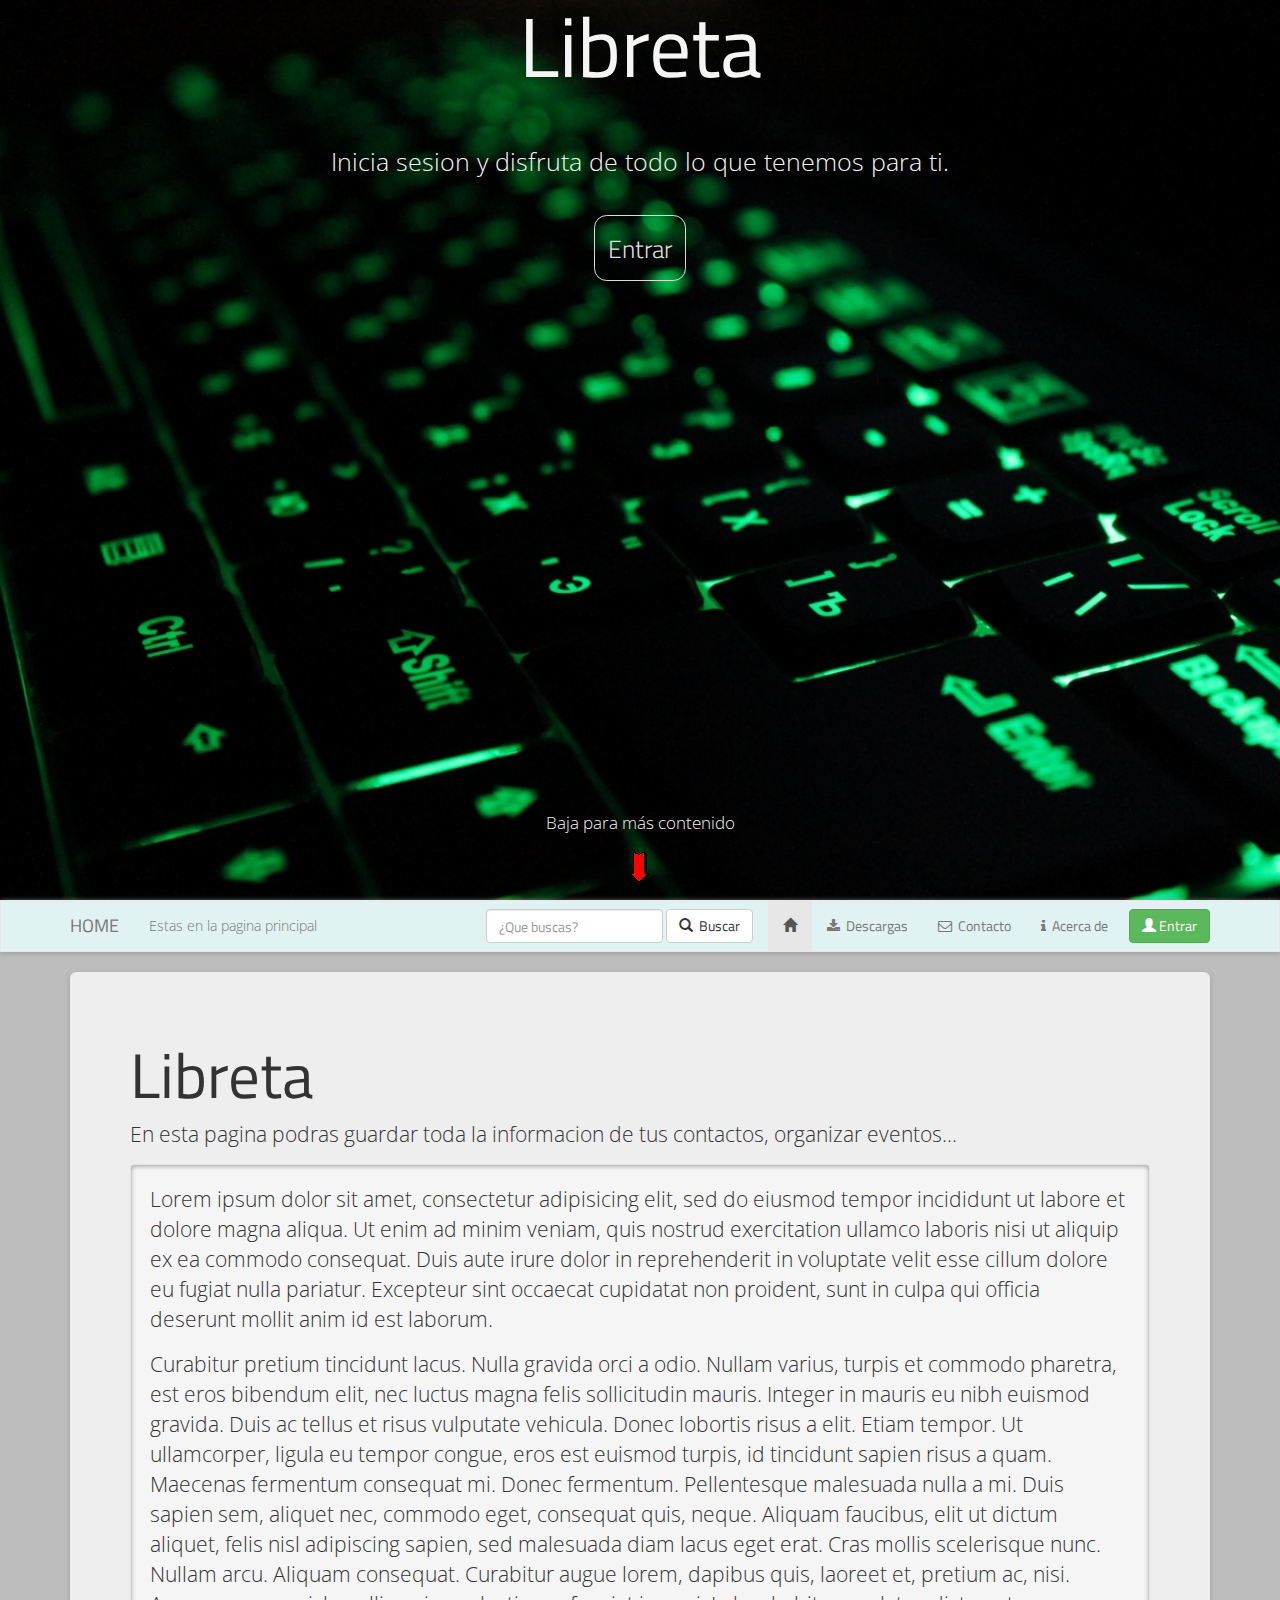
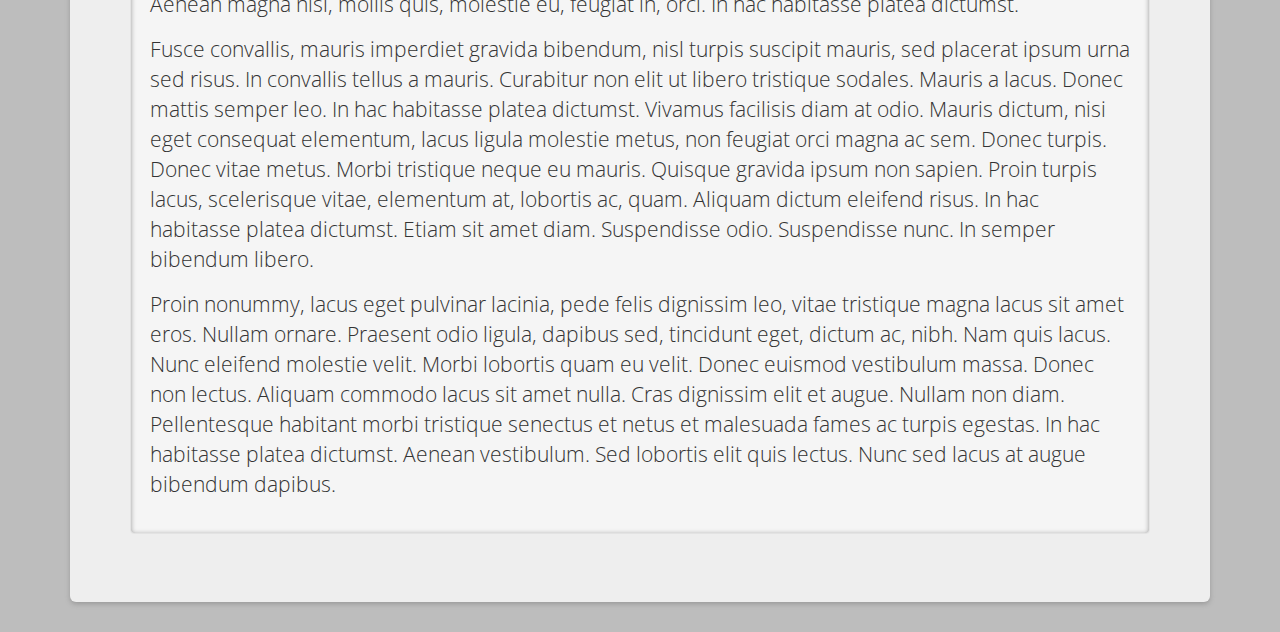
==== commit 31c6340b: "index" ====
--- a/index.html
+++ b/index.html
@@ -24,6 +24,8 @@
         <link href='http://fonts.googleapis.com/css?family=Titillium+Web' rel='stylesheet' type='text/css'>
 
         <link href='http://fonts.googleapis.com/css?family=Nunito:400,300,700' rel='stylesheet' type='text/css'>
+        <link href='http://fonts.googleapis.com/css?family=Open+Sans:300,600,400' rel='stylesheet' type='text/css'>
+
         <script>
             (function (i, s, o, g, r, a, m) {
                 i['GoogleAnalyticsObject'] = r;
@@ -55,7 +57,11 @@
                 <div class="intro">
                     <p>Inicia sesion y disfruta de todo lo que tenemos para ti.</p>
                     <p><a href="login.php" class="btn-intro">Entrar</a></p>
-                    <div class="bajar"><p>Baja para más contenido</p></div>
+                    <div class="bajar">
+                        <p>Baja para más contenido</p>
+                        <img src="img/Flecha-17.gif" alt="bajar">
+                        <p></p>
+                    </div>
                 </div></div>
             <nav class="navbar navbar-default menu inicio">
                 <div class="container">
--- a/css/style.css
+++ b/css/style.css
@@ -104,11 +104,12 @@
 .logo > h1{
     margin: 0px;
     padding: 0px;
+    font-size: 1em;
     
 }
 .logo {
      /* Location of the image */
-    background-image: url(../img/fondo.jpg);
+    background-image: url(../img/354583-admin.jpg);
   
   /* Background image is centered vertically and horizontally at all times */
   background-position: center center;
@@ -127,8 +128,13 @@
      while the background image is loading */
   background-color: #464646;
 }
+
 .intro > p{
-    font-size: .2em;
+    font-size: .3em;
+    margin-top: 2em;
+}
+.intro > p > a{
+    font-size: 1em;
 }
 .btn-intro
 {
@@ -145,6 +151,23 @@
     color: #0078e7;
     text-decoration: none;
 }
+.txt-intro
+{
+    font-size: 16pt;
+    border: 1px solid #dcdcdc;
+    border-radius: 8pt;
+    color: #dcdcdc;
+    text-decoration: none;
+    cursor: auto;
+    background-color: transparent;
+    text-align: center;
+    outline: transparent;
+    padding: 5px;
+}
+.txt-intro:focus{
+    border-color: #0078e7;
+    color: #0078e7;
+}
 .bajar {
     font-size: .2em;
     position: absolute;
@@ -152,4 +175,10 @@
     bottom:0px;
     width:100%;
 }
-
+p {
+    font-family: "Open sans", sans-serif;
+    font-weight: 300;
+}
+body {
+    overflow-y: auto;
+}
